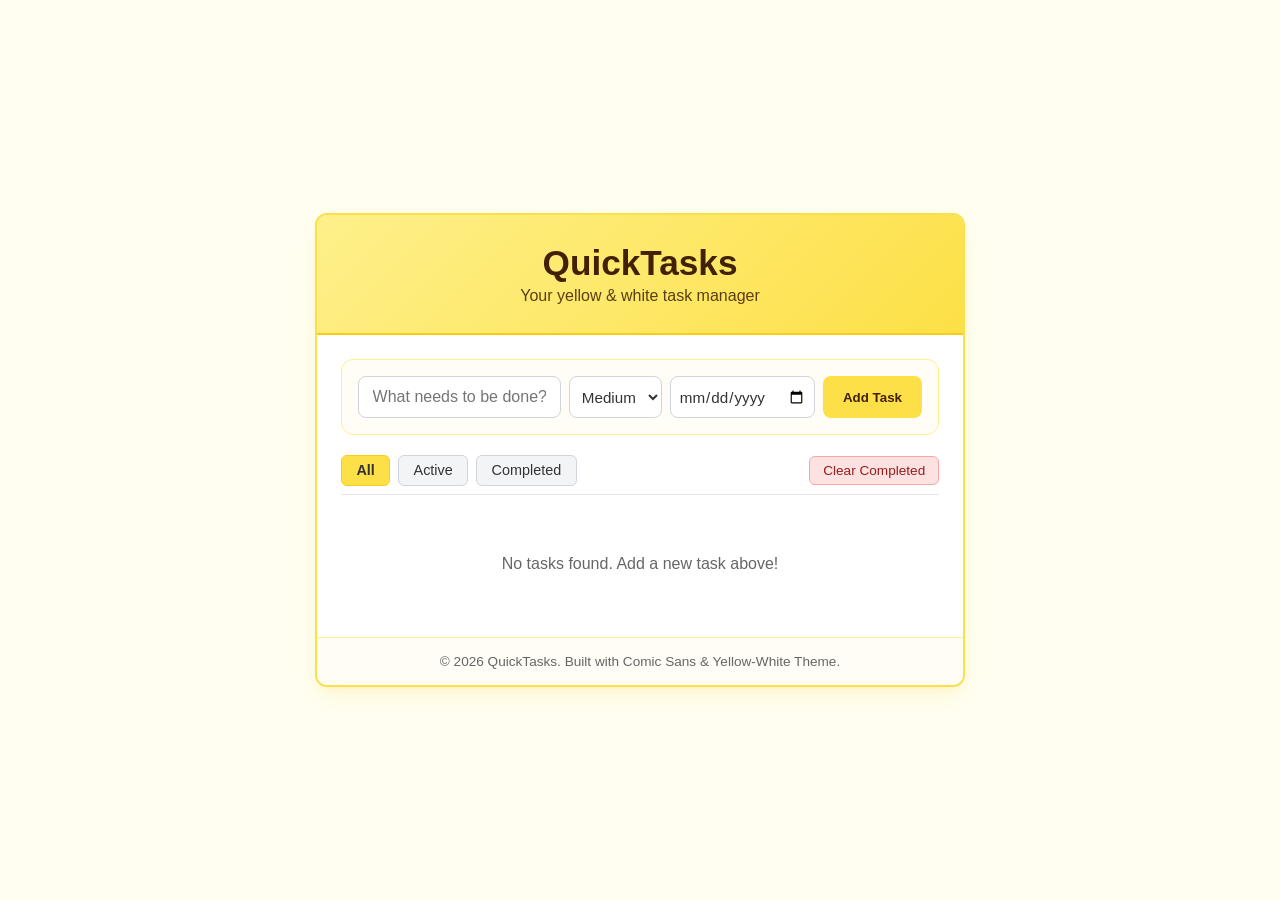
==== quicktasks/index.html @ e1d5aea8 "feat: implement QuickTasks UI and core logic (F1-F9) for issues #33 and #34" ====
<!DOCTYPE html>
<html lang="en">
<head>
    <meta charset="UTF-8">
    <meta name="viewport" content="width=device-width, initial-scale=1.0">
    <title>QuickTasks</title>
    <link rel="stylesheet" href="style.css">
</head>
<body>
    <div class="app-container">
        <header class="app-header">
            <h1>QuickTasks</h1>
            <p>Your yellow & white task manager</p>
        </header>

        <main class="app-main">
            <!-- Task Input Form -->
            <section class="task-form-section">
                <form id="taskForm" autocomplete="off">
                    <div class="input-group">
                        <input type="text" id="taskInput" placeholder="What needs to be done?" />
                        <select id="prioritySelect">
                            <option value="Medium">Medium</option>
                            <option value="High">High</option>
                            <option value="Low">Low</option>
                        </select>
                        <input type="date" id="dueDateInput" />
                        <button type="submit" id="addBtn">Add Task</button>
                    </div>
                    <div id="errorMsg" class="error-msg" style="display: none;"></div>
                </form>
            </section>

            <!-- Filter Tabs & Clear Completed -->
            <section class="controls-section">
                <div class="filter-tabs" id="filterTabs">
                    <button class="filter-btn active" data-filter="all">All</button>
                    <button class="filter-btn" data-filter="active">Active</button>
                    <button class="filter-btn" data-filter="completed">Completed</button>
                </div>
                <button id="clearCompletedBtn" class="clear-btn">Clear Completed</button>
            </section>

            <!-- Task List Container (Card Layout) -->
            <section class="task-list-section">
                <div id="taskList" class="task-list">
                    <!-- Tasks rendered dynamically -->
                </div>
                <div id="emptyState" class="empty-state" style="display: none;">
                    <p>No tasks found. Add a new task above!</p>
                </div>
            </section>
        </main>

        <footer class="app-footer">
            <p>&copy; 2026 QuickTasks. Built with Comic Sans & Yellow-White Theme.</p>
        </footer>
    </div>

    <script src="script.js"></script>
</body>
</html>
---- quicktasks/style.css ----
/* QuickTasks Yellow-White Theme & Comic Sans Font */
:root {
    --bg-color: #fffef0;
    --card-bg: #ffffff;
    --primary-yellow: #fde047;
    --primary-yellow-hover: #facc15;
    --accent-yellow: #fef08a;
    --text-main: #333333;
    --text-muted: #666666;
    --border-color: #e5e7eb;
    --danger-color: #ef4444;
    --success-color: #22c55e;
    --shadow: 0 10px 25px -5px rgba(250, 204, 21, 0.15), 0 8px 10px -6px rgba(250, 204, 21, 0.1);
    --radius: 12px;
}

* {
    box-sizing: border-box;
    margin: 0;
    padding: 0;
    font-family: "Comic Sans MS", "Comic Sans", cursive, sans-serif !important;
}

body {
    background-color: var(--bg-color);
    color: var(--text-main);
    min-height: 100vh;
    display: flex;
    justify-content: center;
    align-items: center;
    padding: 1.5rem;
}

.app-container {
    width: 100%;
    max-width: 650px;
    background: var(--card-bg);
    border-radius: var(--radius);
    box-shadow: var(--shadow);
    border: 2px solid var(--primary-yellow);
    display: flex;
    flex-direction: column;
    overflow: hidden;
}

.app-header {
    background: linear-gradient(135deg, #fef08a 0%, #fde047 100%);
    color: #422006;
    padding: 1.75rem 1.5rem;
    text-align: center;
    border-bottom: 2px solid #facc15;
}

.app-header h1 {
    font-size: 2.2rem;
    font-weight: bold;
    margin-bottom: 0.25rem;
}

.app-header p {
    font-size: 1rem;
    opacity: 0.85;
}

.app-main {
    padding: 1.5rem;
    display: flex;
    flex-direction: column;
    gap: 1.25rem;
}

.task-form-section {
    background: #fffdf5;
    padding: 1rem;
    border-radius: var(--radius);
    border: 1px solid var(--accent-yellow);
}

.input-group {
    display: flex;
    flex-wrap: wrap;
    gap: 0.5rem;
}

.input-group input[type="text"] {
    flex: 1;
    min-width: 180px;
    padding: 0.65rem 0.85rem;
    border: 1px solid #d1d5db;
    border-radius: 8px;
    font-size: 1rem;
    background: #ffffff;
    color: var(--text-main);
}

.input-group select,
.input-group input[type="date"] {
    padding: 0.65rem 0.5rem;
    border: 1px solid #d1d5db;
    border-radius: 8px;
    font-size: 0.95rem;
    background: #ffffff;
    color: var(--text-main);
}

.input-group button {
    background: var(--primary-yellow);
    color: #422006;
    border: none;
    padding: 0.65rem 1.25rem;
    border-radius: 8px;
    font-weight: bold;
    cursor: pointer;
    transition: background 0.2s;
}

.input-group button:hover {
    background: var(--primary-yellow-hover);
}

.error-msg {
    color: var(--danger-color);
    font-size: 0.85rem;
    margin-top: 0.5rem;
}

.controls-section {
    display: flex;
    justify-content: space-between;
    align-items: center;
    flex-wrap: wrap;
    gap: 0.75rem;
    padding-bottom: 0.5rem;
    border-bottom: 1px solid var(--border-color);
}

.filter-tabs {
    display: flex;
    gap: 0.5rem;
}

.filter-btn {
    background: #f3f4f6;
    border: 1px solid #d1d5db;
    padding: 0.4rem 0.9rem;
    border-radius: 6px;
    cursor: pointer;
    font-size: 0.9rem;
    color: var(--text-main);
    transition: all 0.2s;
}

.filter-btn.active,
.filter-btn:hover {
    background: var(--primary-yellow);
    border-color: #facc15;
    font-weight: bold;
}

.clear-btn {
    background: #fee2e2;
    border: 1px solid #fca5a5;
    color: #991b1b;
    padding: 0.4rem 0.8rem;
    border-radius: 6px;
    cursor: pointer;
    font-size: 0.85rem;
    transition: background 0.2s;
}

.clear-btn:hover {
    background: #fecaca;
}

.task-list {
    display: flex;
    flex-direction: column;
    gap: 0.75rem;
    max-height: 400px;
    overflow-y: auto;
}

.task-card {
    background: #ffffff;
    border: 1px solid #e5e7eb;
    border-left: 6px solid var(--primary-yellow);
    border-radius: 8px;
    padding: 0.85rem 1rem;
    display: flex;
    align-items: center;
    justify-content: space-between;
    gap: 1rem;
    box-shadow: 0 2px 4px rgba(0,0,0,0.02);
    transition: transform 0.15s;
}

.task-card:hover {
    transform: translateY(-2px);
    box-shadow: 0 4px 8px rgba(0,0,0,0.05);
}

.task-card.completed {
    opacity: 0.6;
    border-left-color: #9ca3af;
    background: #f9fafb;
}

.task-card.completed .task-title {
    text-decoration: line-through;
    color: var(--text-muted);
}

.task-card.priority-high {
    border-left-color: var(--danger-color);
}

.task-card.priority-medium {
    border-left-color: #f59e0b;
}

.task-card.priority-low {
    border-left-color: #3b82f6;
}

.task-info {
    display: flex;
    align-items: center;
    gap: 0.85rem;
    flex: 1;
    min-width: 0;
}

.task-checkbox {
    width: 1.2rem;
    height: 1.2rem;
    cursor: pointer;
}

.task-details {
    display: flex;
    flex-direction: column;
    gap: 0.2rem;
    min-width: 0;
    flex: 1;
}

.task-title {
    font-size: 1.05rem;
    font-weight: bold;
    word-break: break-word;
}

.task-meta {
    display: flex;
    gap: 0.75rem;
    font-size: 0.8rem;
    color: var(--text-muted);
}

.priority-badge {
    padding: 0.1rem 0.4rem;
    border-radius: 4px;
    font-size: 0.75rem;
    font-weight: bold;
}

.priority-badge.high { background: #fee2e2; color: #991b1b; }
.priority-badge.medium { background: #fef3c7; color: #92400e; }
.priority-badge.low { background: #dbeafe; color: #1e40af; }

.task-actions {
    display: flex;
    gap: 0.4rem;
}

.action-btn {
    background: none;
    border: 1px solid #d1d5db;
    padding: 0.3rem 0.6rem;
    border-radius: 4px;
    cursor: pointer;
    font-size: 0.8rem;
    transition: background 0.2s;
}

.action-btn.edit-btn:hover { background: #f3f4f6; }
.action-btn.delete-btn { color: var(--danger-color); border-color: #fca5a5; }
.action-btn.delete-btn:hover { background: #fee2e2; }

.empty-state {
    text-align: center;
    padding: 2.5rem;
    color: var(--text-muted);
    font-size: 1rem;
}

.app-footer {
    text-align: center;
    padding: 1rem;
    background: #fffdf5;
    border-top: 1px solid var(--accent-yellow);
    font-size: 0.85rem;
    color: var(--text-muted);
}

@media (max-width: 600px) {
    body { padding: 0.5rem; }
    .input-group { flex-direction: column; }
    .input-group input, .input-group select, .input-group button { width: 100%; }
    .controls-section { flex-direction: column; align-items: stretch; }
    .filter-tabs { justify-content: center; }
    .clear-btn { width: 100%; text-align: center; }
}
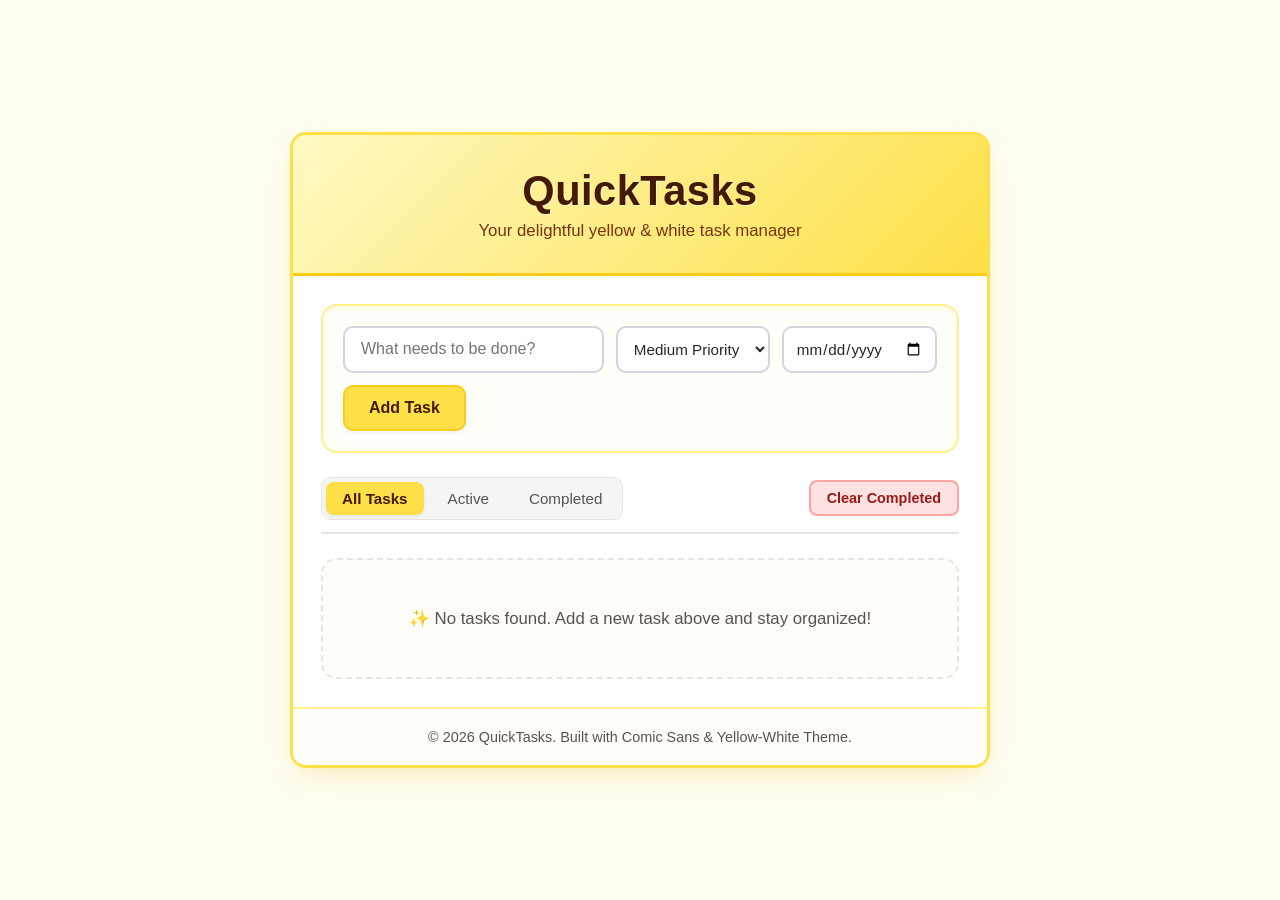
==== commit 0ca02269: "style(quicktasks): enhance UI/UX design, accessibility, yellow-white theme, and mobile responsivenes" ====
--- a/quicktasks/index.html
+++ b/quicktasks/index.html
@@ -3,51 +3,58 @@
 <head>
     <meta charset="UTF-8">
     <meta name="viewport" content="width=device-width, initial-scale=1.0">
-    <title>QuickTasks</title>
+    <title>QuickTasks - Yellow & White Task Manager</title>
     <link rel="stylesheet" href="style.css">
 </head>
 <body>
-    <div class="app-container">
+    <div class="app-container" role="application" aria-label="QuickTasks Application">
         <header class="app-header">
             <h1>QuickTasks</h1>
-            <p>Your yellow & white task manager</p>
+            <p>Your delightful yellow & white task manager</p>
         </header>
 
         <main class="app-main">
             <!-- Task Input Form -->
-            <section class="task-form-section">
+            <section class="task-form-section" aria-labelledby="formTitle">
+                <h2 id="formTitle" class="visually-hidden">Add or Edit Task</h2>
                 <form id="taskForm" autocomplete="off">
                     <div class="input-group">
-                        <input type="text" id="taskInput" placeholder="What needs to be done?" />
-                        <select id="prioritySelect">
-                            <option value="Medium">Medium</option>
-                            <option value="High">High</option>
-                            <option value="Low">Low</option>
+                        <label for="taskInput" class="visually-hidden">Task Description</label>
+                        <input type="text" id="taskInput" placeholder="What needs to be done?" aria-label="What needs to be done?" required />
+                        
+                        <label for="prioritySelect" class="visually-hidden">Task Priority</label>
+                        <select id="prioritySelect" aria-label="Task Priority">
+                            <option value="Medium">Medium Priority</option>
+                            <option value="High">High Priority</option>
+                            <option value="Low">Low Priority</option>
                         </select>
-                        <input type="date" id="dueDateInput" />
+                        
+                        <label for="dueDateInput" class="visually-hidden">Due Date</label>
+                        <input type="date" id="dueDateInput" aria-label="Task Due Date" />
+                        
                         <button type="submit" id="addBtn">Add Task</button>
                     </div>
-                    <div id="errorMsg" class="error-msg" style="display: none;"></div>
+                    <div id="errorMsg" class="error-msg" role="alert" style="display: none;"></div>
                 </form>
             </section>
 
             <!-- Filter Tabs & Clear Completed -->
-            <section class="controls-section">
-                <div class="filter-tabs" id="filterTabs">
-                    <button class="filter-btn active" data-filter="all">All</button>
-                    <button class="filter-btn" data-filter="active">Active</button>
-                    <button class="filter-btn" data-filter="completed">Completed</button>
+            <section class="controls-section" aria-label="Task Controls">
+                <div class="filter-tabs" id="filterTabs" role="tablist" aria-label="Filter Tasks">
+                    <button class="filter-btn active" data-filter="all" role="tab" aria-selected="true">All Tasks</button>
+                    <button class="filter-btn" data-filter="active" role="tab" aria-selected="false">Active</button>
+                    <button class="filter-btn" data-filter="completed" role="tab" aria-selected="false">Completed</button>
                 </div>
-                <button id="clearCompletedBtn" class="clear-btn">Clear Completed</button>
+                <button id="clearCompletedBtn" class="clear-btn" aria-label="Clear all completed tasks">Clear Completed</button>
             </section>
 
             <!-- Task List Container (Card Layout) -->
-            <section class="task-list-section">
-                <div id="taskList" class="task-list">
+            <section class="task-list-section" aria-label="Task List">
+                <div id="taskList" class="task-list" role="list">
                     <!-- Tasks rendered dynamically -->
                 </div>
                 <div id="emptyState" class="empty-state" style="display: none;">
-                    <p>No tasks found. Add a new task above!</p>
+                    <p>✨ No tasks found. Add a new task above and stay organized!</p>
                 </div>
             </section>
         </main>
--- a/quicktasks/style.css
+++ b/quicktasks/style.css
@@ -1,17 +1,17 @@
 /* QuickTasks Yellow-White Theme & Comic Sans Font */
 :root {
-    --bg-color: #fffef0;
+    --bg-color: #fffef2;
     --card-bg: #ffffff;
     --primary-yellow: #fde047;
     --primary-yellow-hover: #facc15;
     --accent-yellow: #fef08a;
-    --text-main: #333333;
-    --text-muted: #666666;
-    --border-color: #e5e7eb;
-    --danger-color: #ef4444;
-    --success-color: #22c55e;
-    --shadow: 0 10px 25px -5px rgba(250, 204, 21, 0.15), 0 8px 10px -6px rgba(250, 204, 21, 0.1);
-    --radius: 12px;
+    --text-main: #292524;
+    --text-muted: #57534e;
+    --border-color: #e7e5e4;
+    --danger-color: #dc2626;
+    --success-color: #16a34a;
+    --shadow: 0 12px 30px -6px rgba(234, 179, 8, 0.18), 0 6px 12px -4px rgba(234, 179, 8, 0.1);
+    --radius: 16px;
 }
 
 * {
@@ -28,100 +28,137 @@
     display: flex;
     justify-content: center;
     align-items: center;
-    padding: 1.5rem;
+    padding: 2rem 1rem;
+}
+
+.visually-hidden {
+    position: absolute;
+    width: 1px;
+    height: 1px;
+    padding: 0;
+    margin: -1px;
+    overflow: hidden;
+    clip: rect(0, 0, 0, 0);
+    white-space: nowrap;
+    border: 0;
 }
 
 .app-container {
     width: 100%;
-    max-width: 650px;
+    max-width: 700px;
     background: var(--card-bg);
     border-radius: var(--radius);
     box-shadow: var(--shadow);
-    border: 2px solid var(--primary-yellow);
+    border: 3px solid var(--primary-yellow);
     display: flex;
     flex-direction: column;
     overflow: hidden;
 }
 
 .app-header {
-    background: linear-gradient(135deg, #fef08a 0%, #fde047 100%);
-    color: #422006;
-    padding: 1.75rem 1.5rem;
+    background: linear-gradient(135deg, #fef9c3 0%, #fde047 100%);
+    color: #451a03;
+    padding: 2rem 1.5rem;
     text-align: center;
-    border-bottom: 2px solid #facc15;
+    border-bottom: 3px solid #facc15;
 }
 
 .app-header h1 {
-    font-size: 2.2rem;
-    font-weight: bold;
-    margin-bottom: 0.25rem;
+    font-size: 2.6rem;
+    font-weight: bold;
+    margin-bottom: 0.35rem;
+    letter-spacing: 0.5px;
+    text-shadow: 1px 1px 0px rgba(255, 255, 255, 0.6);
 }
 
 .app-header p {
-    font-size: 1rem;
-    opacity: 0.85;
+    font-size: 1.05rem;
+    color: #78350f;
+    font-weight: 500;
 }
 
 .app-main {
-    padding: 1.5rem;
+    padding: 1.75rem;
     display: flex;
     flex-direction: column;
-    gap: 1.25rem;
+    gap: 1.5rem;
 }
 
 .task-form-section {
-    background: #fffdf5;
-    padding: 1rem;
+    background: #fffef8;
+    padding: 1.25rem;
     border-radius: var(--radius);
-    border: 1px solid var(--accent-yellow);
+    border: 2px solid var(--accent-yellow);
+    box-shadow: inset 0 2px 4px rgba(254, 240, 138, 0.3);
 }
 
 .input-group {
     display: flex;
     flex-wrap: wrap;
-    gap: 0.5rem;
+    gap: 0.75rem;
 }
 
 .input-group input[type="text"] {
     flex: 1;
-    min-width: 180px;
-    padding: 0.65rem 0.85rem;
-    border: 1px solid #d1d5db;
-    border-radius: 8px;
+    min-width: 200px;
+    padding: 0.75rem 1rem;
+    border: 2px solid #d1d5db;
+    border-radius: 10px;
     font-size: 1rem;
     background: #ffffff;
     color: var(--text-main);
+    transition: border-color 0.2s, box-shadow 0.2s;
 }
 
 .input-group select,
 .input-group input[type="date"] {
-    padding: 0.65rem 0.5rem;
-    border: 1px solid #d1d5db;
-    border-radius: 8px;
+    padding: 0.75rem 0.75rem;
+    border: 2px solid #d1d5db;
+    border-radius: 10px;
     font-size: 0.95rem;
     background: #ffffff;
     color: var(--text-main);
+    transition: border-color 0.2s, box-shadow 0.2s;
+}
+
+.input-group input:focus,
+.input-group select:focus {
+    outline: none;
+    border-color: #ca8a04;
+    box-shadow: 0 0 0 3px rgba(250, 204, 21, 0.35);
 }
 
 .input-group button {
     background: var(--primary-yellow);
-    color: #422006;
-    border: none;
-    padding: 0.65rem 1.25rem;
-    border-radius: 8px;
-    font-weight: bold;
-    cursor: pointer;
-    transition: background 0.2s;
+    color: #451a03;
+    border: 2px solid #facc15;
+    padding: 0.75rem 1.5rem;
+    border-radius: 10px;
+    font-weight: bold;
+    font-size: 1rem;
+    cursor: pointer;
+    transition: all 0.2s;
+    box-shadow: 0 2px 4px rgba(0,0,0,0.05);
 }
 
 .input-group button:hover {
     background: var(--primary-yellow-hover);
+    transform: translateY(-1px);
+}
+
+.input-group button:active {
+    transform: translateY(0);
 }
 
 .error-msg {
     color: var(--danger-color);
-    font-size: 0.85rem;
-    margin-top: 0.5rem;
+    font-size: 0.9rem;
+    margin-top: 0.75rem;
+    font-weight: bold;
+    background: #fee2e2;
+    padding: 0.5rem 0.75rem;
+    border-radius: 6px;
+    border: 1px solid #fca5a5;
 }
 
 .controls-section {
@@ -129,185 +166,226 @@
     justify-content: space-between;
     align-items: center;
     flex-wrap: wrap;
-    gap: 0.75rem;
-    padding-bottom: 0.5rem;
-    border-bottom: 1px solid var(--border-color);
+    gap: 1rem;
+    padding-bottom: 0.75rem;
+    border-bottom: 2px solid var(--border-color);
 }
 
 .filter-tabs {
     display: flex;
     gap: 0.5rem;
+    background: #f5f5f4;
+    padding: 0.25rem;
+    border-radius: 10px;
+    border: 1px solid #e7e5e4;
 }
 
 .filter-btn {
-    background: #f3f4f6;
-    border: 1px solid #d1d5db;
-    padding: 0.4rem 0.9rem;
-    border-radius: 6px;
-    cursor: pointer;
-    font-size: 0.9rem;
-    color: var(--text-main);
+    background: transparent;
+    border: none;
+    padding: 0.5rem 1rem;
+    border-radius: 8px;
+    cursor: pointer;
+    font-size: 0.95rem;
+    color: var(--text-muted);
+    font-weight: 500;
     transition: all 0.2s;
 }
 
-.filter-btn.active,
-.filter-btn:hover {
+.filter-btn.active {
     background: var(--primary-yellow);
-    border-color: #facc15;
-    font-weight: bold;
+    color: #451a03;
+    font-weight: bold;
+    box-shadow: 0 2px 4px rgba(0,0,0,0.05);
+}
+
+.filter-btn:hover:not(.active) {
+    color: var(--text-main);
+    background: #e7e5e4;
 }
 
 .clear-btn {
     background: #fee2e2;
-    border: 1px solid #fca5a5;
+    border: 2px solid #fca5a5;
     color: #991b1b;
+    padding: 0.5rem 1rem;
+    border-radius: 8px;
+    cursor: pointer;
+    font-size: 0.9rem;
+    font-weight: bold;
+    transition: all 0.2s;
+}
+
+.clear-btn:hover {
+    background: #fecaca;
+    transform: translateY(-1px);
+}
+
+.task-list {
+    display: flex;
+    flex-direction: column;
+    gap: 0.85rem;
+    max-height: 420px;
+    overflow-y: auto;
+    padding-right: 0.25rem;
+}
+
+.task-card {
+    background: #ffffff;
+    border: 2px solid #e7e5e4;
+    border-left: 8px solid var(--primary-yellow);
+    border-radius: 12px;
+    padding: 1rem 1.25rem;
+    display: flex;
+    align-items: center;
+    justify-content: space-between;
+    gap: 1rem;
+    box-shadow: 0 3px 6px rgba(0,0,0,0.03);
+    transition: transform 0.15s, box-shadow 0.15s;
+}
+
+.task-card:hover {
+    transform: translateY(-2px);
+    box-shadow: 0 6px 12px rgba(234, 179, 8, 0.12);
+    border-color: #fde047;
+}
+
+.task-card.completed {
+    opacity: 0.65;
+    border-left-color: #a8a29e;
+    background: #fafaf9;
+}
+
+.task-card.completed .task-title {
+    text-decoration: line-through;
+    color: var(--text-muted);
+}
+
+.task-card.priority-high {
+    border-left-color: var(--danger-color);
+}
+
+.task-card.priority-medium {
+    border-left-color: #d97706;
+}
+
+.task-card.priority-low {
+    border-left-color: #2563eb;
+}
+
+.task-info {
+    display: flex;
+    align-items: center;
+    gap: 1rem;
+    flex: 1;
+    min-width: 0;
+}
+
+.task-checkbox {
+    width: 1.4rem;
+    height: 1.4rem;
+    cursor: pointer;
+    accent-color: #ca8a04;
+}
+
+.task-details {
+    display: flex;
+    flex-direction: column;
+    gap: 0.25rem;
+    min-width: 0;
+    flex: 1;
+}
+
+.task-title {
+    font-size: 1.15rem;
+    font-weight: bold;
+    word-break: break-word;
+    color: var(--text-main);
+}
+
+.task-meta {
+    display: flex;
+    gap: 0.85rem;
+    font-size: 0.85rem;
+    color: var(--text-muted);
+    align-items: center;
+}
+
+.priority-badge {
+    padding: 0.15rem 0.5rem;
+    border-radius: 6px;
+    font-size: 0.75rem;
+    font-weight: bold;
+    letter-spacing: 0.3px;
+}
+
+.priority-badge.high { background: #fee2e2; color: #991b1b; border: 1px solid #fca5a5; }
+.priority-badge.medium { background: #fef3c7; color: #92400e; border: 1px solid #fde047; }
+.priority-badge.low { background: #dbeafe; color: #1e40af; border: 1px solid #93c5fd; }
+
+.task-actions {
+    display: flex;
+    gap: 0.5rem;
+}
+
+.action-btn {
+    background: #f5f5f4;
+    border: 2px solid #d1d5db;
     padding: 0.4rem 0.8rem;
     border-radius: 6px;
     cursor: pointer;
     font-size: 0.85rem;
-    transition: background 0.2s;
-}
-
-.clear-btn:hover {
-    background: #fecaca;
-}
-
-.task-list {
-    display: flex;
-    flex-direction: column;
-    gap: 0.75rem;
-    max-height: 400px;
-    overflow-y: auto;
-}
-
-.task-card {
-    background: #ffffff;
-    border: 1px solid #e5e7eb;
-    border-left: 6px solid var(--primary-yellow);
-    border-radius: 8px;
-    padding: 0.85rem 1rem;
-    display: flex;
-    align-items: center;
-    justify-content: space-between;
-    gap: 1rem;
-    box-shadow: 0 2px 4px rgba(0,0,0,0.02);
-    transition: transform 0.15s;
-}
-
-.task-card:hover {
-    transform: translateY(-2px);
-    box-shadow: 0 4px 8px rgba(0,0,0,0.05);
-}
-
-.task-card.completed {
-    opacity: 0.6;
-    border-left-color: #9ca3af;
-    background: #f9fafb;
-}
-
-.task-card.completed .task-title {
-    text-decoration: line-through;
-    color: var(--text-muted);
-}
-
-.task-card.priority-high {
-    border-left-color: var(--danger-color);
-}
-
-.task-card.priority-medium {
-    border-left-color: #f59e0b;
-}
-
-.task-card.priority-low {
-    border-left-color: #3b82f6;
-}
-
-.task-info {
-    display: flex;
-    align-items: center;
-    gap: 0.85rem;
-    flex: 1;
-    min-width: 0;
-}
-
-.task-checkbox {
-    width: 1.2rem;
-    height: 1.2rem;
-    cursor: pointer;
-}
-
-.task-details {
-    display: flex;
-    flex-direction: column;
-    gap: 0.2rem;
-    min-width: 0;
-    flex: 1;
-}
-
-.task-title {
-    font-size: 1.05rem;
-    font-weight: bold;
-    word-break: break-word;
-}
-
-.task-meta {
-    display: flex;
-    gap: 0.75rem;
-    font-size: 0.8rem;
-    color: var(--text-muted);
-}
-
-.priority-badge {
-    padding: 0.1rem 0.4rem;
-    border-radius: 4px;
-    font-size: 0.75rem;
-    font-weight: bold;
-}
-
-.priority-badge.high { background: #fee2e2; color: #991b1b; }
-.priority-badge.medium { background: #fef3c7; color: #92400e; }
-.priority-badge.low { background: #dbeafe; color: #1e40af; }
-
-.task-actions {
-    display: flex;
-    gap: 0.4rem;
-}
-
-.action-btn {
-    background: none;
-    border: 1px solid #d1d5db;
-    padding: 0.3rem 0.6rem;
-    border-radius: 4px;
-    cursor: pointer;
-    font-size: 0.8rem;
-    transition: background 0.2s;
-}
-
-.action-btn.edit-btn:hover { background: #f3f4f6; }
-.action-btn.delete-btn { color: var(--danger-color); border-color: #fca5a5; }
-.action-btn.delete-btn:hover { background: #fee2e2; }
+    font-weight: bold;
+    transition: all 0.2s;
+}
+
+.action-btn.edit-btn:hover { background: #e7e5e4; border-color: #9ca3af; }
+.action-btn.delete-btn { color: var(--danger-color); border-color: #fca5a5; background: #fef2f2; }
+.action-btn.delete-btn:hover { background: #fee2e2; border-color: #ef4444; }
 
 .empty-state {
     text-align: center;
-    padding: 2.5rem;
-    color: var(--text-muted);
-    font-size: 1rem;
+    padding: 3rem 1.5rem;
+    color: var(--text-muted);
+    font-size: 1.05rem;
+    background: #fffdf8;
+    border: 2px dashed #e7e5e4;
+    border-radius: var(--radius);
 }
 
 .app-footer {
     text-align: center;
-    padding: 1rem;
-    background: #fffdf5;
-    border-top: 1px solid var(--accent-yellow);
-    font-size: 0.85rem;
-    color: var(--text-muted);
-}
-
-@media (max-width: 600px) {
+    padding: 1.25rem;
+    background: #fffef8;
+    border-top: 2px solid var(--accent-yellow);
+    font-size: 0.9rem;
+    color: var(--text-muted);
+}
+
+/* Focus Visible for Accessibility */
+button:focus-visible,
+input:focus-visible,
+select:focus-visible,
+.task-checkbox:focus-visible {
+    outline: 3px solid #ca8a04;
+    outline-offset: 2px;
+}
+
+@media (max-width: 650px) {
     body { padding: 0.5rem; }
+    .app-container { border-width: 2px; border-radius: 12px; }
+    .app-header { padding: 1.5rem 1rem; }
+    .app-header h1 { font-size: 2rem; }
+    .app-main { padding: 1rem; gap: 1rem; }
     .input-group { flex-direction: column; }
-    .input-group input, .input-group select, .input-group button { width: 100%; }
+    .input-group input[type="text"],
+    .input-group select,
+    .input-group input[type="date"],
+    .input-group button { width: 100%; }
     .controls-section { flex-direction: column; align-items: stretch; }
-    .filter-tabs { justify-content: center; }
+    .filter-tabs { justify-content: center; width: 100%; }
+    .filter-btn { flex: 1; text-align: center; }
     .clear-btn { width: 100%; text-align: center; }
-}
+    .task-card { flex-direction: column; align-items: stretch; gap: 0.75rem; }
+    .task-actions { justify-content: flex-end; }
+}
